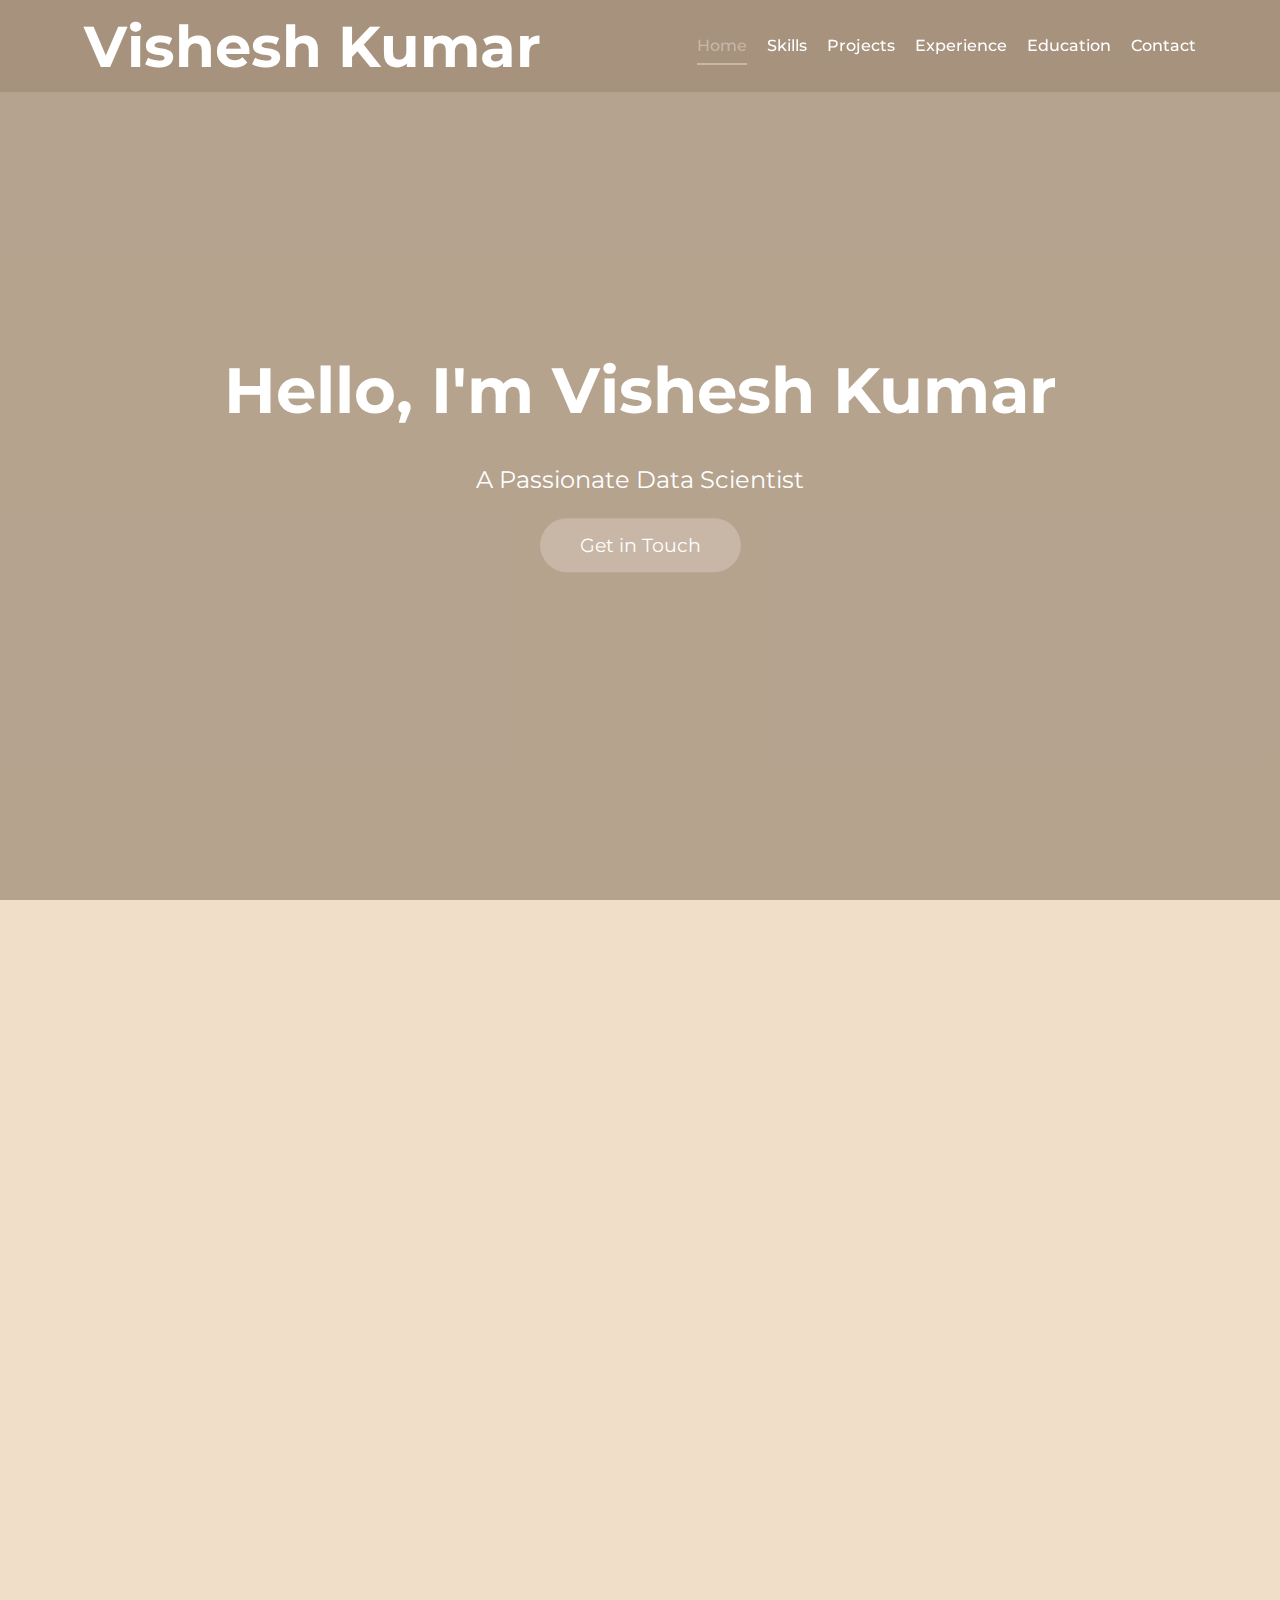
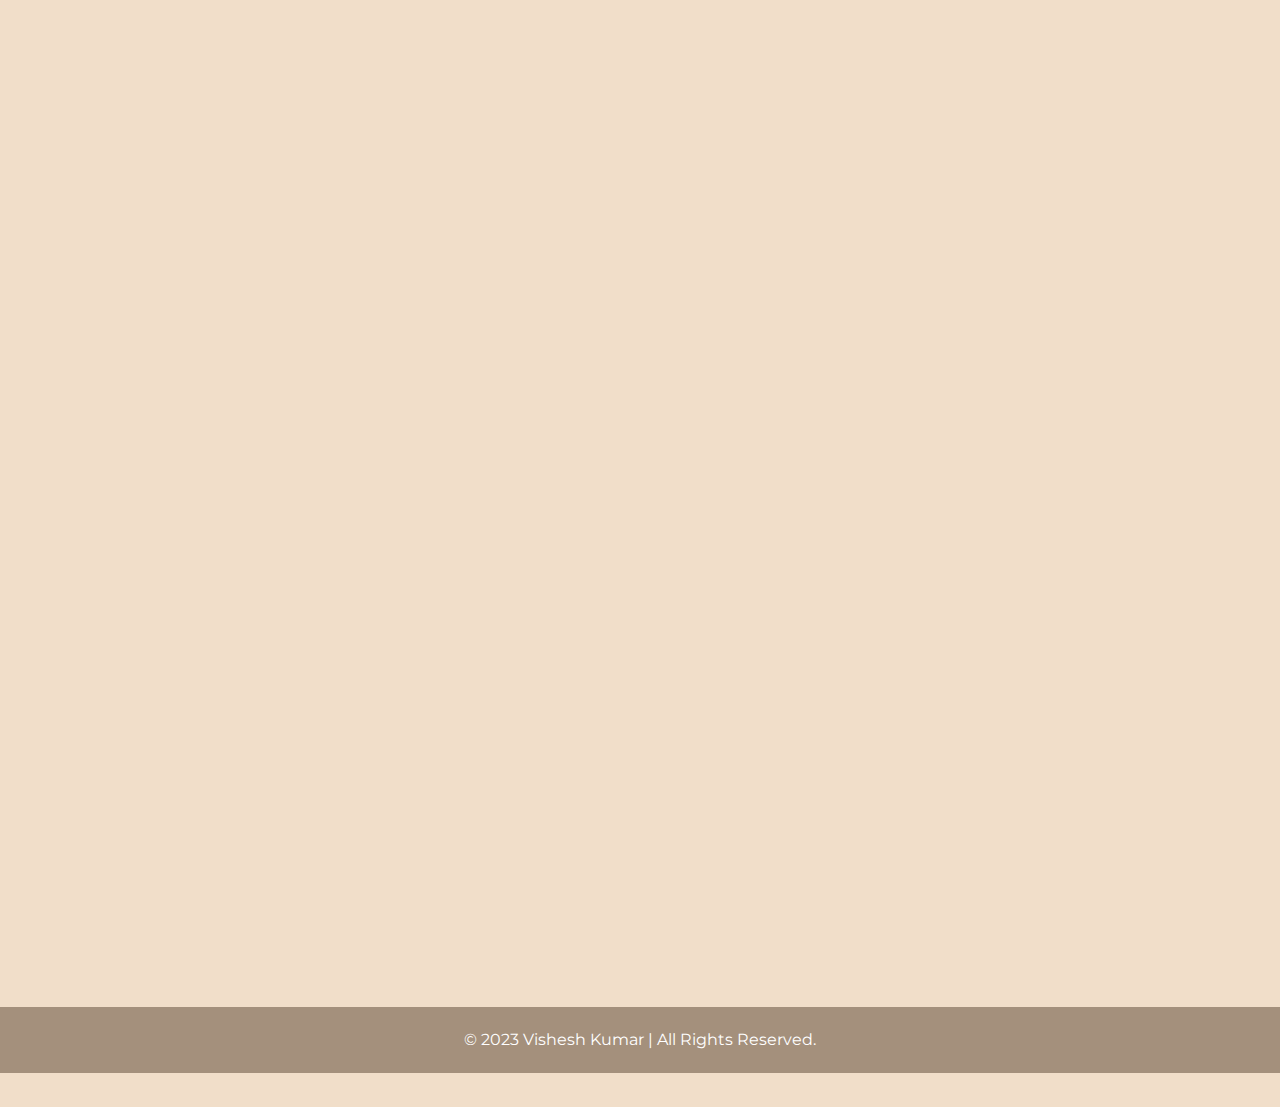
==== html.html @ f6ee1906 "Portfolio Templates" ====
<!DOCTYPE html>
<html lang="en">
<head>
    <!-- Basic Meta Tags -->
    <meta charset="UTF-8">
    <meta name="viewport" content="width=device-width, initial-scale=1.0">
    <title>Vishesh Kumar | Data Scientist</title>

    <!-- Meta Description and Keywords for SEO -->
    <meta name="description" content="Vishesh Kumar - Data Scientist specializing in Machine Learning, AI, and Data Analysis. Explore my projects and get in touch.">
    <meta name="keywords" content="Vishesh Kumar, Data Scientist, Machine Learning, AI, Data Analysis, Portfolio">

    <!-- Favicon -->
    <link rel="icon" href="images/favicon.ico" type="image/x-icon">

    <!-- CSS Stylesheet -->
    <link rel="stylesheet" href="style.css">

    <!-- Google Fonts -->
    <link href="https://fonts.googleapis.com/css2?family=Montserrat:wght@300;400;600;700&display=swap" rel="stylesheet">

    <!-- Font Awesome for Icons -->
    <link rel="stylesheet" href="https://cdnjs.cloudflare.com/ajax/libs/font-awesome/6.0.0/css/all.min.css">

    <!-- Animate.css Library for Animations -->
    <link rel="stylesheet" href="https://cdnjs.cloudflare.com/ajax/libs/animate.css/4.1.1/animate.min.css"/>

    <!-- AOS Library for Scroll Animations -->
    <link rel="stylesheet" href="https://cdn.jsdelivr.net/npm/aos@2.3.4/dist/aos.css" />
</head>
<body>
    <!-- Navigation Menu -->
    <nav id="navbar">
        <div class="container">
            <h1 class="logo"><a href="#home">Vishesh Kumar</a></h1>
            <ul id="nav-menu">
                <li><a href="#home" class="current">Home</a></li>
                <li><a href="#technical-skills">Skills</a></li>
                <li><a href="#projects">Projects</a></li>
                <li><a href="#work-experience">Experience</a></li>
                <li><a href="#education">Education</a></li>
                <li><a href="#contact">Contact</a></li>
            </ul>
            <!-- Hamburger Menu for Mobile -->
            <div class="menu-toggle" id="mobile-menu">
                <i class="fas fa-bars"></i>
            </div>
        </div>
    </nav>

    <!-- Header Section with Parallax Effect -->
    <header id="home">
        <div class="hero-content">
            <h1 class="animate__animated animate__fadeInDown">Hello, I'm <span>Vishesh Kumar</span></h1>
            <p class="animate__animated animate__fadeInUp">A Passionate Data Scientist</p>
            <a href="#contact" class="btn animate__animated animate__fadeInUp">Get in Touch</a>
        </div>
    </header>

    <!-- Main Content -->
    <main>
        <!-- Technical Skills Section -->
        <section id="technical-skills" data-aos="fade-up">
            <h2>Technical Skills</h2>
            <div class="skills">
                <div class="skill" data-aos="zoom-in" data-aos-delay="100">
                    <i class="fas fa-code"></i>
                    <h3>Programming Languages</h3>
                    <p>Python, R, SQL, MATLAB, SAS</p>
                </div>
                <div class="skill" data-aos="zoom-in" data-aos-delay="200">
                    <i class="fas fa-cubes"></i>
                    <h3>Frameworks & Libraries</h3>
                    <p>NumPy, Pandas, Scikit-learn, TensorFlow, Keras, OpenCV, Langchain, RAG, LLM</p>
                </div>
                <div class="skill" data-aos="zoom-in" data-aos-delay="300">
                    <i class="fas fa-tools"></i>
                    <h3>Tools & Technologies</h3>
                    <p>AWS (EC2, S3, Lambda, Route53), Docker, Apache Spark, Hadoop, Tableau, RStudio, Linux, Git</p>
                </div>
                <div class="skill" data-aos="zoom-in" data-aos-delay="400">
                    <i class="fas fa-chart-line"></i>
                    <h3>Data Science</h3>
                    <p>Time Series Forecasting, Sentiment Analysis, Machine Learning (LSTM, CNN, ANN, NLP)</p>
                </div>
                <div class="skill" data-aos="zoom-in" data-aos-delay="500">
                    <i class="fas fa-calculator"></i>
                    <h3>Statistical Analysis</h3>
                    <p>Chi-square Analysis, Statistical Distributions, Investment Decisions, Statistical Inference</p>
                </div>
            </div>
        </section>

        <!-- Projects Section -->
        <section id="projects" data-aos="fade-up">
            <h2>Projects</h2>
            <div class="projects-grid">
                <!-- Project 1 -->
                <div class="project-card" data-aos="fade-up" data-aos-delay="100">
                    <img src="images/project1.jpg" alt="RAGCache Project">
                    <div class="project-info">
                        <h3>RAGCache: Efficient Knowledge Caching</h3>
                        <p><em>Aug 2024 - Nov 2024</em></p>
                        <p>
                            Developed and deployed a caching policy tailored for Retrieval Augmented Generation (RAG) architectures, leading to a 400% improvement in response latency and a 20% reduction in computing resources. Leveraged Langchain and LLMs to optimize knowledge retrieval processes.
                        </p>
                        <p>
                            <strong>Key Contributions:</strong>
                            <ul>
                                <li>Analyzed existing RAG architectures to identify bottlenecks in knowledge retrieval.</li>
                                <li>Designed a caching mechanism that intelligently stores and retrieves frequent queries.</li>
                                <li>Implemented the solution using Python and integrated it with existing systems.</li>
                                <li>Conducted extensive testing to ensure scalability and reliability.</li>
                            </ul>
                        </p>
                        <a href="#" class="btn">Read More</a>
                    </div>
                </div>
                <!-- Project 2 -->
                <div class="project-card" data-aos="fade-up" data-aos-delay="200">
                    <img src="images/project2.jpg" alt="RestoDB Project">
                    <div class="project-info">
                        <h3>RestoDB: Digital Ordering System</h3>
                        <p><em>June 2024 - July 2024</em></p>
                        <p>
                            Conceptualized and designed a comprehensive database management system for a restaurant, enhancing operational efficiency by 20%. The system streamlined order processing, inventory management, and customer relationship management.
                        </p>
                        <p>
                            <strong>Key Contributions:</strong>
                            <ul>
                                <li>Modeled database schemas using SQL and ER diagrams to represent restaurant operations.</li>
                                <li>Developed front-end interfaces for staff to interact with the system effectively.</li>
                                <li>Implemented data validation and security measures to protect sensitive information.</li>
                                <li>Collaborated with stakeholders to align the system with business needs.</li>
                            </ul>
                        </p>
                        <a href="#" class="btn">Read More</a>
                    </div>
                </div>
                <!-- Project 3 -->
                <div class="project-card" data-aos="fade-up" data-aos-delay="300">
                    <img src="images/project3.jpg" alt="Car Prices Project">
                    <div class="project-info">
                        <h3>Predictive Modeling for Car Prices</h3>
                        <p><em>Aug 2023 - Dec 2023</em></p>
                        <p>
                            Engineered a predictive model to estimate car prices based on various features, explaining 91.74% of the variance in car prices. The model utilized advanced regression techniques and feature selection methods to enhance accuracy.
                        </p>
                        <p>
                            <strong>Key Contributions:</strong>
                            <ul>
                                <li>Collected and cleaned data from multiple sources to ensure data integrity.</li>
                                <li>Performed exploratory data analysis to identify significant predictors.</li>
                                <li>Implemented machine learning algorithms using Python libraries such as scikit-learn.</li>
                                <li>Validated the model using cross-validation techniques and improved performance metrics.</li>
                            </ul>
                        </p>
                        <a href="#" class="btn">Read More</a>
                    </div>
                </div>
                <!-- Project 4 -->
                <div class="project-card" data-aos="fade-up" data-aos-delay="400">
                    <img src="images/project4.jpg" alt="Stock Prediction Project">
                    <div class="project-info">
                        <h3>Stock Price Prediction Models</h3>
                        <p><em>Dec 2022 - Mar 2023</em></p>
                        <p>
                            Developed predictive models using LSTM neural networks to forecast stock prices, enhancing forecasting accuracy by up to 30%. The project involved time series analysis and deep learning techniques to capture market trends.
                        </p>
                        <p>
                            <strong>Key Contributions:</strong>
                            <ul>
                                <li>Preprocessed historical stock data to prepare it for modeling.</li>
                                <li>Designed and trained LSTM models using TensorFlow and Keras.</li>
                                <li>Analyzed model performance and fine-tuned hyperparameters for optimal results.</li>
                                <li>Visualized predictions versus actual stock prices to demonstrate model effectiveness.</li>
                            </ul>
                        </p>
                        <a href="#" class="btn">Read More</a>
                    </div>
                </div>
            </div>
        </section>

        <!-- Work Experience Section -->
        <section id="work-experience" data-aos="fade-up">
            <h2>Work Experience</h2>
            <div class="timeline">
                <!-- Experience 1 -->
                <div class="timeline-item" data-aos="fade-right" data-aos-delay="100">
                    <div class="timeline-icon">
                        <i class="fas fa-briefcase"></i>
                    </div>
                    <div class="timeline-content">
                        <h3>Artificial Intelligence Intern</h3>
                        <p><strong>BSNL ALTCC UNIT (Ghaziabad, IN)</strong> | <em>Aug 2021 - Mar 2022</em></p>
                        <ul>
                            <li>Remodeled a Smart Pole demonstrating the convergence of 5G and AI, enhancing the existing infrastructure's capabilities.</li>
                            <li>Implemented image processing techniques with an accuracy of 91% to improve surveillance systems.</li>
                            <li>Collaborated with cross-functional teams to integrate AI solutions into telecommunications hardware.</li>
                        </ul>
                    </div>
                </div>
                <!-- Experience 2 -->
                <div class="timeline-item" data-aos="fade-left" data-aos-delay="200">
                    <div class="timeline-icon">
                        <i class="fas fa-briefcase"></i>
                    </div>
                    <div class="timeline-content">
                        <h3>Machine Learning Intern</h3>
                        <p><strong>XPOTECH (Delhi, IN)</strong> | <em>Mar 2021 - Aug 2021</em></p>
                        <ul>
                            <li>Conducted thorough data analysis with outlier detection and correlation analysis to uncover sales insights.</li>
                            <li>Developed a predictive dashboard using machine learning models, achieving 88% accuracy in the optimal model.</li>
                            <li>Automated reporting processes, reducing manual effort by 30%.</li>
                        </ul>
                    </div>
                </div>
                <!-- Experience 3 -->
                <div class="timeline-item" data-aos="fade-right" data-aos-delay="300">
                    <div class="timeline-icon">
                        <i class="fas fa-briefcase"></i>
                    </div>
                    <div class="timeline-content">
                        <h3>Data Analyst Trainee</h3>
                        <p><strong>ORACLE KVCH (Noida, IN)</strong> | <em>Nov 2019 - Jan 2020</em></p>
                        <ul>
                            <li>Acquired proficiency in SPSS, Minitab, SQL, and data warehousing technologies.</li>
                            <li>Created comprehensive reports using Tableau, enhancing data visualization effectiveness by 20%.</li>
                            <li>Assisted in data migration projects, ensuring data integrity and security.</li>
                        </ul>
                    </div>
                </div>
            </div>
        </section>

        <!-- Education Section -->
        <section id="education" data-aos="fade-up">
            <h2>Education</h2>
            <div class="education-container">
                <!-- Education 1 -->
                <div class="education-item" data-aos="flip-left" data-aos-delay="100">
                    <i class="fas fa-graduation-cap"></i>
                    <h3>Master of Science in Data Science</h3>
                    <p><strong>Stony Brook University, New York, USA</strong> | <em>Aug 2023 - Present</em></p>
                    <p>Coursework: Data Analysis, Data Management, Big Data, NLP</p>
                </div>
                <!-- Education 2 -->
                <div class="education-item" data-aos="flip-right" data-aos-delay="200">
                    <i class="fas fa-graduation-cap"></i>
                    <h3>Bachelor of Technology in Computer Science</h3>
                    <p><strong>SRM Institute of Science and Technology, Chennai, IN</strong> | <em>July 2019 - May 2023</em></p>
                    <p>Coursework: Data Structures & Algorithms, DBMS, Artificial Intelligence</p>
                </div>
            </div>
        </section>

        <!-- Contact Section -->
        <section id="contact" data-aos="fade-up">
            <h2>Contact Me</h2>
            <div class="contact-container">
                <div class="contact-info">
                    <h3>Get in Touch</h3>
                    <p><i class="fas fa-map-marker-alt"></i> New York, USA</p>
                    <p><i class="fas fa-phone"></i> +1 (631) 633-1439</p>
                    <p><i class="fas fa-envelope"></i> <a href="mailto:vishesh.kumar.1@stonybrook.edu">vishesh.kumar.1@stonybrook.edu</a></p>
                    <p>
                    <div class="social-links">
                        <a href="https://www.linkedin.com/in/vishesh71/"><i class="fab fa-linkedin-in"></i></a>
                        <a href="https://github.com/vishesh711"><i class="fab fa-github"></i></a>
                    </div>
                </div>
                <form id="contact-form">
                    <input type="text" id="name" name="name" placeholder="Your Name" required>
                    <input type="email" id="email" name="email" placeholder="Your Email" required>
                    <textarea id="message" name="message" rows="5" placeholder="Your Message" required></textarea>
                    <button type="submit" class="btn">Send Message</button>
                </form>
            </div>
        </section>
    </main>

    <!-- Footer -->
    <footer>
        <p>&copy; 2023 Vishesh Kumar | All Rights Reserved.</p>
    </footer>

    <!-- JavaScript Files -->
    <script src="https://cdn.jsdelivr.net/npm/aos@2.3.4/dist/aos.js"></script>
    <script src="script.js"></script>

    <!-- Initialize AOS -->
    <script>
        AOS.init({
            duration: 800,
            easing: 'slide',
            once: true,
        });
    </script>
</body>
</html>
---- style.css ----
/* Variables for Colors and Fonts */
:root {
    --primary-color: #8D7B68;       /* Darkest */
    --secondary-color: #A4907C;     /* Dark */
    --accent-color: #C8B6A6;        /* Medium */
    --light-color: #F1DEC9;         /* Lightest */
    --font-family: 'Montserrat', sans-serif;
}

/* Reset and Box Sizing */
* {
    margin: 0;
    padding: 0;
    box-sizing: border-box;
}

/* Body Styling */
body {
    font-family: var(--font-family);
    line-height: 1.6;
    color: var(--primary-color);
    scroll-behavior: smooth;
    background-color: var(--light-color);
}

/* Visually Hidden Class for Accessibility */
.visually-hidden { 
    position: absolute; 
    width: 1px; 
    height: 1px; 
    padding: 0; 
    margin: -1px; 
    overflow: hidden; 
    clip: rect(0,0,0,0); 
    border: 0; 
}

/* Container */
.container {
    width: 90%;
    max-width: 1200px;
    margin: auto;
    overflow: hidden;
    padding: 0 20px;
}

/* Navigation Menu */
nav {
    background: rgba(165, 144, 124, 0.9); /* using --secondary-color with transparency */
    color: #fff;
    position: fixed;
    width: 100%;
    z-index: 1000;
    transition: background 0.3s;
}

nav.scrolled {
    background: var(--secondary-color);
}

nav .container {
    display: flex;
    justify-content: space-between;
    align-items: center;
}

nav .logo a {
    color: #fff;
    text-decoration: none;
    font-size: 1.8em;
    font-weight: 700;
}

nav ul {
    list-style: none;
    display: flex;
    align-items: center;
}

nav ul li {
    margin-left: 20px;
}

nav ul li a {
    color: #fff;
    text-decoration: none;
    font-weight: 500;
    padding: 20px 0;
    position: relative;
}

nav ul li a:hover,
nav ul li a.current {
    color: var(--accent-color);
}

nav ul li a::after {
    content: '';
    width: 0%;
    height: 2px;
    background: var(--accent-color);
    position: absolute;
    left: 0;
    bottom: 10px;
    transition: width 0.3s;
}

nav ul li a:hover::after,
nav ul li a.current::after {
    width: 100%;
}

/* Hamburger Menu */
.menu-toggle {
    display: none;
    cursor: pointer;
}

.menu-toggle i {
    font-size: 1.8em;
    color: #fff;
}

/* Header Section */
header {
    background: url('images/header-bg.jpg') no-repeat center center/cover;
    height: 100vh;
    color: #fff;
    text-align: center;
    position: relative;
    overflow: hidden;
}

header::after {
    content: '';
    background: rgba(141, 123, 104, 0.6); /* overlay using --primary-color */
    position: absolute;
    top: 0;
    bottom: 0;
    left: 0;
    right: 0;
}

.hero-content {
    position: relative;
    top: 50%;
    transform: translateY(-50%);
    z-index: 1;
}

header h1 {
    font-size: 4em;
    margin-bottom: 20px;
}

header h1 span {
    color: #fff;
}

header p {
    font-size: 1.5em;
    margin-bottom: 30px;
}

header a.btn {
    background: var(--accent-color);
    color: #fff;
    padding: 15px 40px;
    text-decoration: none;
    font-size: 1.2em;
    border-radius: 50px;
    transition: background 0.3s, color 0.3s;
}

header a.btn:hover {
    background: var(--secondary-color);
    color: #fff;
}

/* Section Styling */
section {
    padding: 80px 0;
    position: relative;
}

section h2 {
    text-align: center;
    font-size: 2.5em;
    color: var(--primary-color);
    margin-bottom: 60px;
    position: relative;
}

section h2::after {
    content: '';
    width: 100px;
    height: 4px;
    background: var(--accent-color);
    position: absolute;
    bottom: -20px;
    left: 50%;
    transform: translateX(-50%);
}

/* Skills Section */
.skills {
    display: flex;
    flex-wrap: wrap;
    justify-content: space-around;
}

.skill {
    flex: 0 0 30%;
    text-align: center;
    margin-bottom: 40px;
    transition: transform 0.3s;
}

.skill i {
    font-size: 3em;
    color: var(--accent-color);
    margin-bottom: 20px;
}

.skill h3 {
    font-size: 1.5em;
    margin-bottom: 15px;
    color: var(--primary-color);
}

.skill p {
    font-size: 1em;
    color: var(--primary-color);
}

.skill:hover {
    transform: translateY(-10px);
}

/* Projects Section */
.projects-grid {
    display: flex;
    flex-wrap: wrap;
    justify-content: space-around;
    align-items: stretch; /* Ensure cards align vertically */
}

.project-card {
    flex: 0 0 45%;
    background: #fff;
    margin-bottom: 40px;
    border-radius: 10px;
    overflow: hidden;
    box-shadow: 0 5px 15px rgba(0,0,0,0.1);
    display: flex;
    flex-direction: column; /* Allows pushing button to bottom */
    padding: 20px;
    transition: transform 0.3s;
    /* If needed, enforce a min-height to ensure uniform card size */
    /* min-height: 650px; */
}

.project-info {
    flex: 1;
    display: flex;
    flex-direction: column;
}

.project-info h3 {
    font-size: 1.5em;
    margin-bottom: 10px;
    color: var(--primary-color);
}

.project-info p {
    font-size: 1em;
    margin-bottom: 15px;
    color: var(--primary-color);
}

.project-info ul {
    margin-bottom: 20px;
    flex: 1;
}

.project-card a.btn {
    background: var(--accent-color);
    color: #fff;
    padding: 10px 30px;
    text-decoration: none;
    font-size: 1em;
    border-radius: 50px;
    transition: background 0.3s, color 0.3s;
    margin-top: auto; /* Push the button to the bottom within the card */
    align-self: start;
}

.project-card a.btn:hover {
    background: var(--secondary-color);
    color: #fff;
}

.project-card:hover {
    transform: translateY(-10px);
}

/* Timeline for Experience */
.timeline {
    position: relative;
    margin: 0 auto;
    padding: 20px 0;
}

.timeline::before {
    content: '';
    position: absolute;
    left: 50%;
    width: 4px;
    height: 100%;
    background: var(--accent-color);
    transform: translateX(-50%);
}

.timeline-item {
    position: relative;
    width: 50%;
    padding: 20px 40px;
}

.timeline-item:nth-child(odd) {
    left: 0;
}

.timeline-item:nth-child(even) {
    left: 50%;
}

.timeline-item .timeline-icon {
    position: absolute;
    top: 20px;
    right: -35px;
    background: var(--accent-color);
    color: #fff;
    width: 70px;
    height: 70px;
    border-radius: 50%;
    text-align: center;
    line-height: 70px;
    font-size: 2em;
}

.timeline-item:nth-child(even) .timeline-icon {
    left: -35px;
}

.timeline-content {
    background: #fff;
    padding: 20px;
    border-radius: 10px;
}

.timeline-content h3 {
    font-size: 1.5em;
    margin-bottom: 10px;
    color: var(--primary-color);
}

.timeline-content p {
    font-size: 1em;
    margin-bottom: 10px;
    color: var(--primary-color);
}

.timeline-content ul {
    list-style: none;
}

.timeline-content ul li {
    margin-bottom: 10px;
    position: relative;
    padding-left: 20px;
    color: var(--primary-color);
}

.timeline-content ul li::before {
    content: "\f00c";
    font-family: 'Font Awesome 6 Free';
    font-weight: 900;
    position: absolute;
    left: 0;
    color: var(--accent-color);
}

/* Education Section */
.education-container {
    display: flex;
    flex-wrap: wrap;
    justify-content: space-around;
}

.education-item {
    flex: 0 0 45%;
    background: #fff;
    padding: 30px;
    margin-bottom: 40px;
    border-radius: 10px;
    box-shadow: 0 5px 15px rgba(0,0,0,0.1);
    text-align: center;
    transition: transform 0.3s;
}

.education-item i {
    font-size: 3em;
    color: var(--accent-color);
    margin-bottom: 20px;
}

.education-item h3 {
    font-size: 1.5em;
    margin-bottom: 10px;
    color: var(--primary-color);
}

.education-item p {
    font-size: 1em;
    color: var(--primary-color);
}

.education-item:hover {
    transform: translateY(-10px);
}

/* Contact Section */
.contact-container {
    display: flex;
    flex-wrap: wrap;
    justify-content: space-between;
}

.contact-info {
    flex: 0 0 40%;
    padding: 20px;
}

.contact-info h3 {
    font-size: 1.8em;
    margin-bottom: 20px;
    color: var(--primary-color);
}

.contact-info p {
    font-size: 1em;
    margin-bottom: 15px;
    color: var(--primary-color);
}

.contact-info i {
    color: var(--accent-color);
    margin-right: 10px;
}

.contact-info a {
    color: var(--primary-color);
    text-decoration: none;
}

/* Social Media Icons */
.social-links {
    margin-top: 20px;
    display: flex;
    justify-content: left; 
    gap: 10px;
}

.social-links a {
    background: var(--accent-color); 
    width: 50px;                   
    height: 50px;                  
    border-radius: 50%;            
    display: flex;                 
    justify-content: center;       
    align-items: center;           
    text-decoration: none;         
    transition: background 0.3s, transform 0.3s; 
    overflow: hidden;              
}

.social-links a i {
    color: #fff;                   
    font-size: 1.6em;              
    margin: 0;                     
    line-height: 1;                
    display: inline-block;         
    text-align: center;            
    vertical-align: middle;        
}

.social-links a:hover {
    background: var(--secondary-color);
    transform: scale(1.1);
}

#contact-form {
    flex: 0 0 55%;
}

#contact-form input,
#contact-form textarea {
    width: 100%;
    padding: 15px;
    margin-bottom: 20px;
    border: 1px solid #ccc;
    border-radius: 50px;
    background-color: #fff;
    color: var(--primary-color);
}

#contact-form button {
    display: inline-block;
    background: var(--accent-color);
    color: #fff;
    padding: 15px 40px;
    text-decoration: none;
    font-size: 1.2em;
    border: none;
    border-radius: 50px;
    transition: background 0.3s, color 0.3s;
}

#contact-form button:hover {
    background: var(--secondary-color);
    color: #fff;
}

/* Footer Styling */
footer {
    text-align: center;
    background: var(--secondary-color);
    color: #fff;
    padding: 20px 0;
}

footer p {
    font-size: 1em;
}

/* Responsive Design */
@media (max-width: 992px) {
    .skill, .project-card, .education-item {
        flex: 0 0 100%;
    }

    .timeline-item {
        width: 100%;
        left: 0 !important;
        padding-left: 100px;
        margin-bottom: 50px;
    }

    .timeline-item:nth-child(even) {
        left: 0 !important;
    }

    .timeline-item .timeline-icon {
        left: 0;
    }

    .contact-container {
        flex-direction: column;
    }

    #contact-form {
        flex: 0 0 100%;
    }

    .contact-info {
        flex: 0 0 100%;
        margin-bottom: 40px;
    }
}

@media (max-width: 768px) {
    nav .container {
        flex-wrap: wrap;
    }

    nav ul {
        display: none;
        flex-direction: column;
        width: 100%;
        background: rgba(165, 144, 124, 0.9);
    }

    nav ul.show-menu {
        display: flex;
        animation: fadeIn 0.3s ease-in-out;
    }

    @keyframes fadeIn {
        from { opacity: 0; transform: translateY(-10px); }
        to { opacity: 1; transform: translateY(0); }
    }

    nav ul li {
        margin: 0;
        text-align: center;
    }

    nav ul li a {
        padding: 15px 0;
        display: block;
    }

    .menu-toggle {
        display: block;
    }

    header h1 {
        font-size: 2.5em;
    }

    section h2 {
        font-size: 2em;
    }

    .skill, .project-card, .education-item {
        flex: 0 0 100%;
    }

    .timeline-item {
        padding-left: 40px;
    }
}

/* Parallax Effect */
header {
    background-attachment: fixed;
}
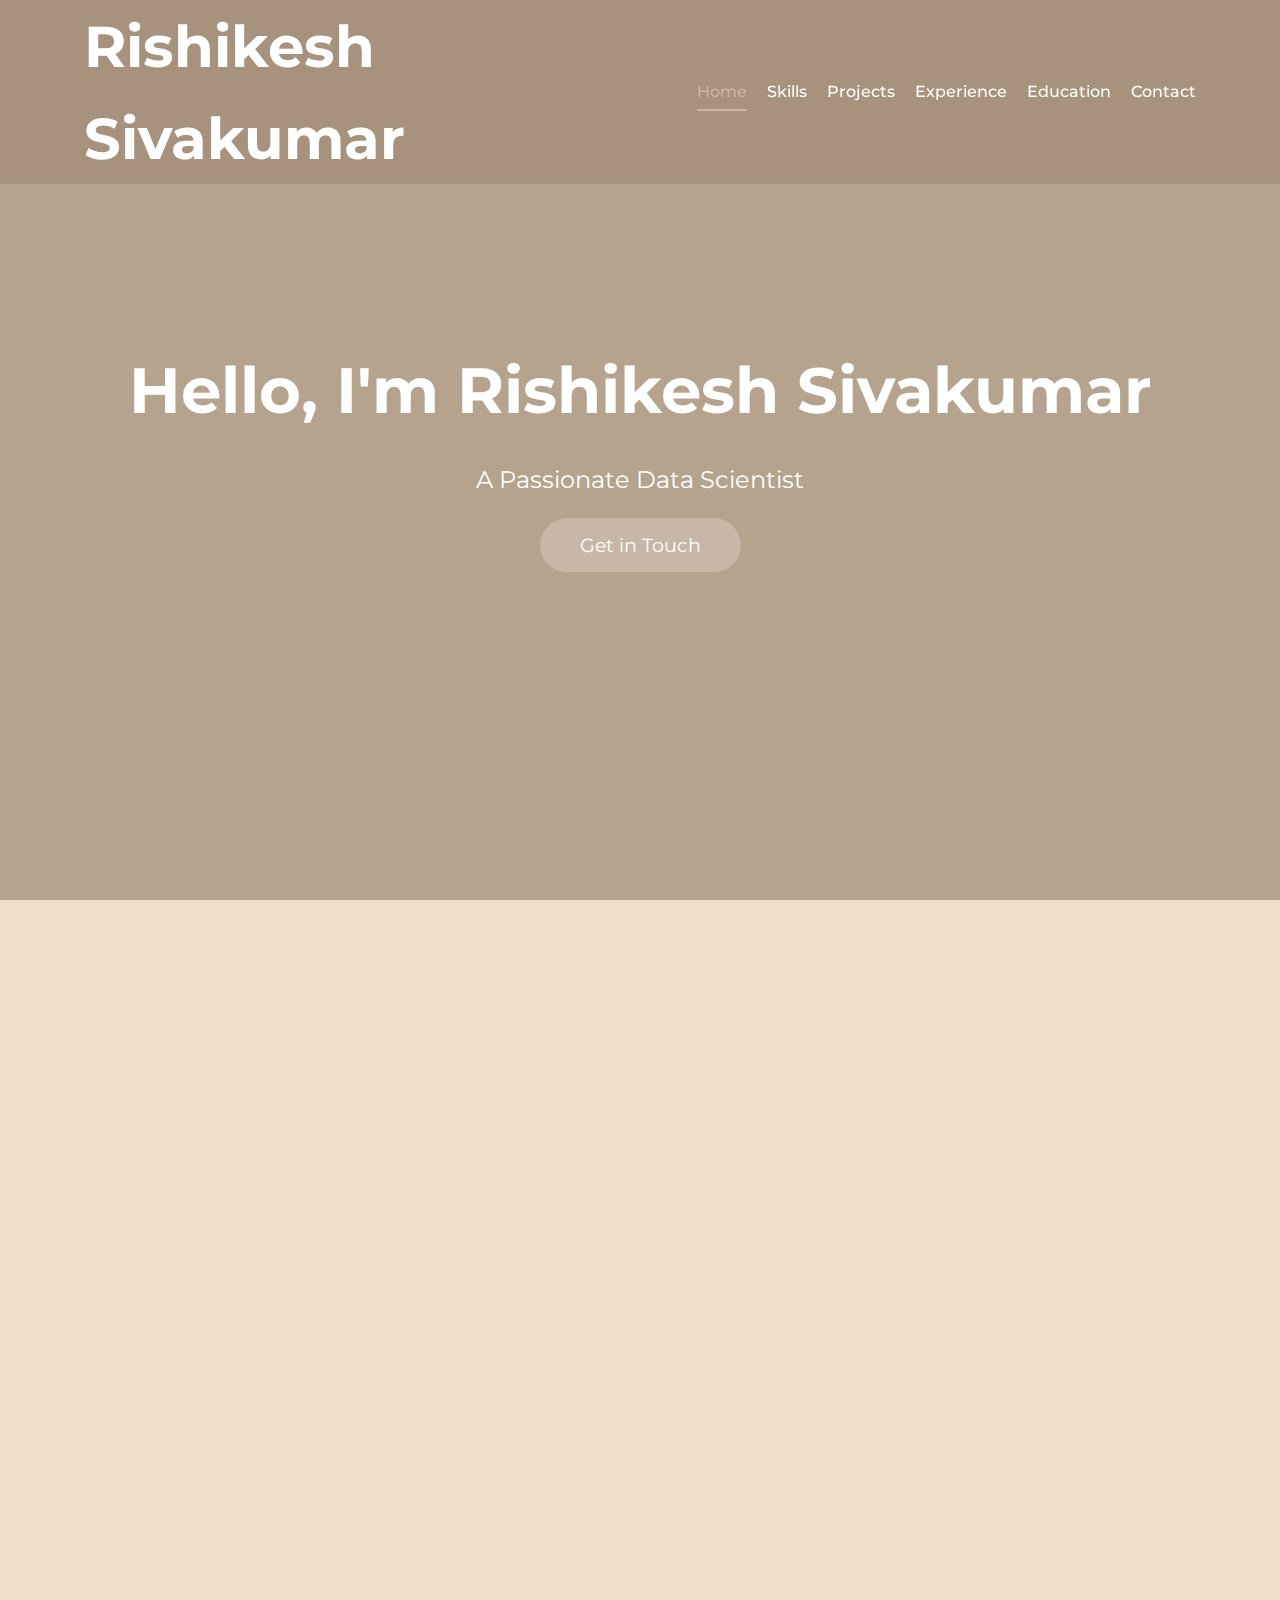
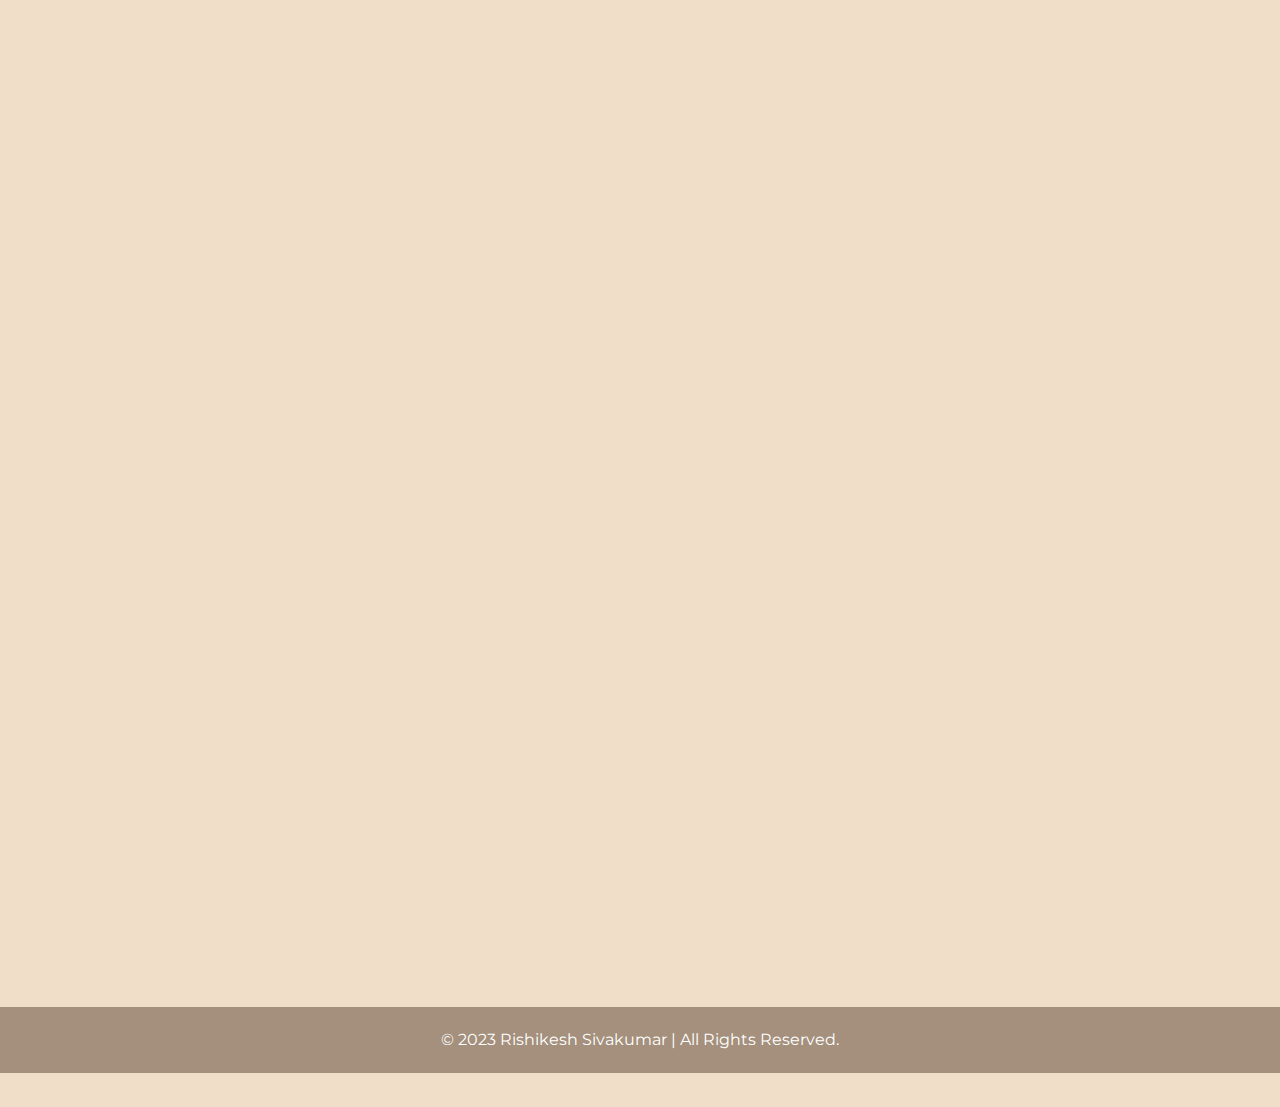
==== commit 68c91e63: "Update html.html" ====
--- a/html.html
+++ b/html.html
@@ -4,11 +4,11 @@
     <!-- Basic Meta Tags -->
     <meta charset="UTF-8">
     <meta name="viewport" content="width=device-width, initial-scale=1.0">
-    <title>Vishesh Kumar | Data Scientist</title>
+    <title>Rishikesh Sivakumar | Data Scientist</title>
 
     <!-- Meta Description and Keywords for SEO -->
-    <meta name="description" content="Vishesh Kumar - Data Scientist specializing in Machine Learning, AI, and Data Analysis. Explore my projects and get in touch.">
-    <meta name="keywords" content="Vishesh Kumar, Data Scientist, Machine Learning, AI, Data Analysis, Portfolio">
+    <meta name="description" content="Rishikesh Sivakumar - Data Scientist specializing in Machine Learning, AI, and Data Analysis. Explore my projects and get in touch.">
+    <meta name="keywords" content="Rishikesh Sivakumar, Data Scientist, Machine Learning, AI, Data Analysis, Portfolio">
 
     <!-- Favicon -->
     <link rel="icon" href="images/favicon.ico" type="image/x-icon">
@@ -32,7 +32,7 @@
     <!-- Navigation Menu -->
     <nav id="navbar">
         <div class="container">
-            <h1 class="logo"><a href="#home">Vishesh Kumar</a></h1>
+            <h1 class="logo"><a href="#home">Rishikesh Sivakumar</a></h1>
             <ul id="nav-menu">
                 <li><a href="#home" class="current">Home</a></li>
                 <li><a href="#technical-skills">Skills</a></li>
@@ -51,7 +51,7 @@
     <!-- Header Section with Parallax Effect -->
     <header id="home">
         <div class="hero-content">
-            <h1 class="animate__animated animate__fadeInDown">Hello, I'm <span>Vishesh Kumar</span></h1>
+            <h1 class="animate__animated animate__fadeInDown">Hello, I'm <span>Rishikesh Sivakumar</span></h1>
             <p class="animate__animated animate__fadeInUp">A Passionate Data Scientist</p>
             <a href="#contact" class="btn animate__animated animate__fadeInUp">Get in Touch</a>
         </div>
@@ -282,7 +282,7 @@
 
     <!-- Footer -->
     <footer>
-        <p>&copy; 2023 Vishesh Kumar | All Rights Reserved.</p>
+        <p>&copy; 2023 Rishikesh Sivakumar | All Rights Reserved.</p>
     </footer>
 
     <!-- JavaScript Files -->
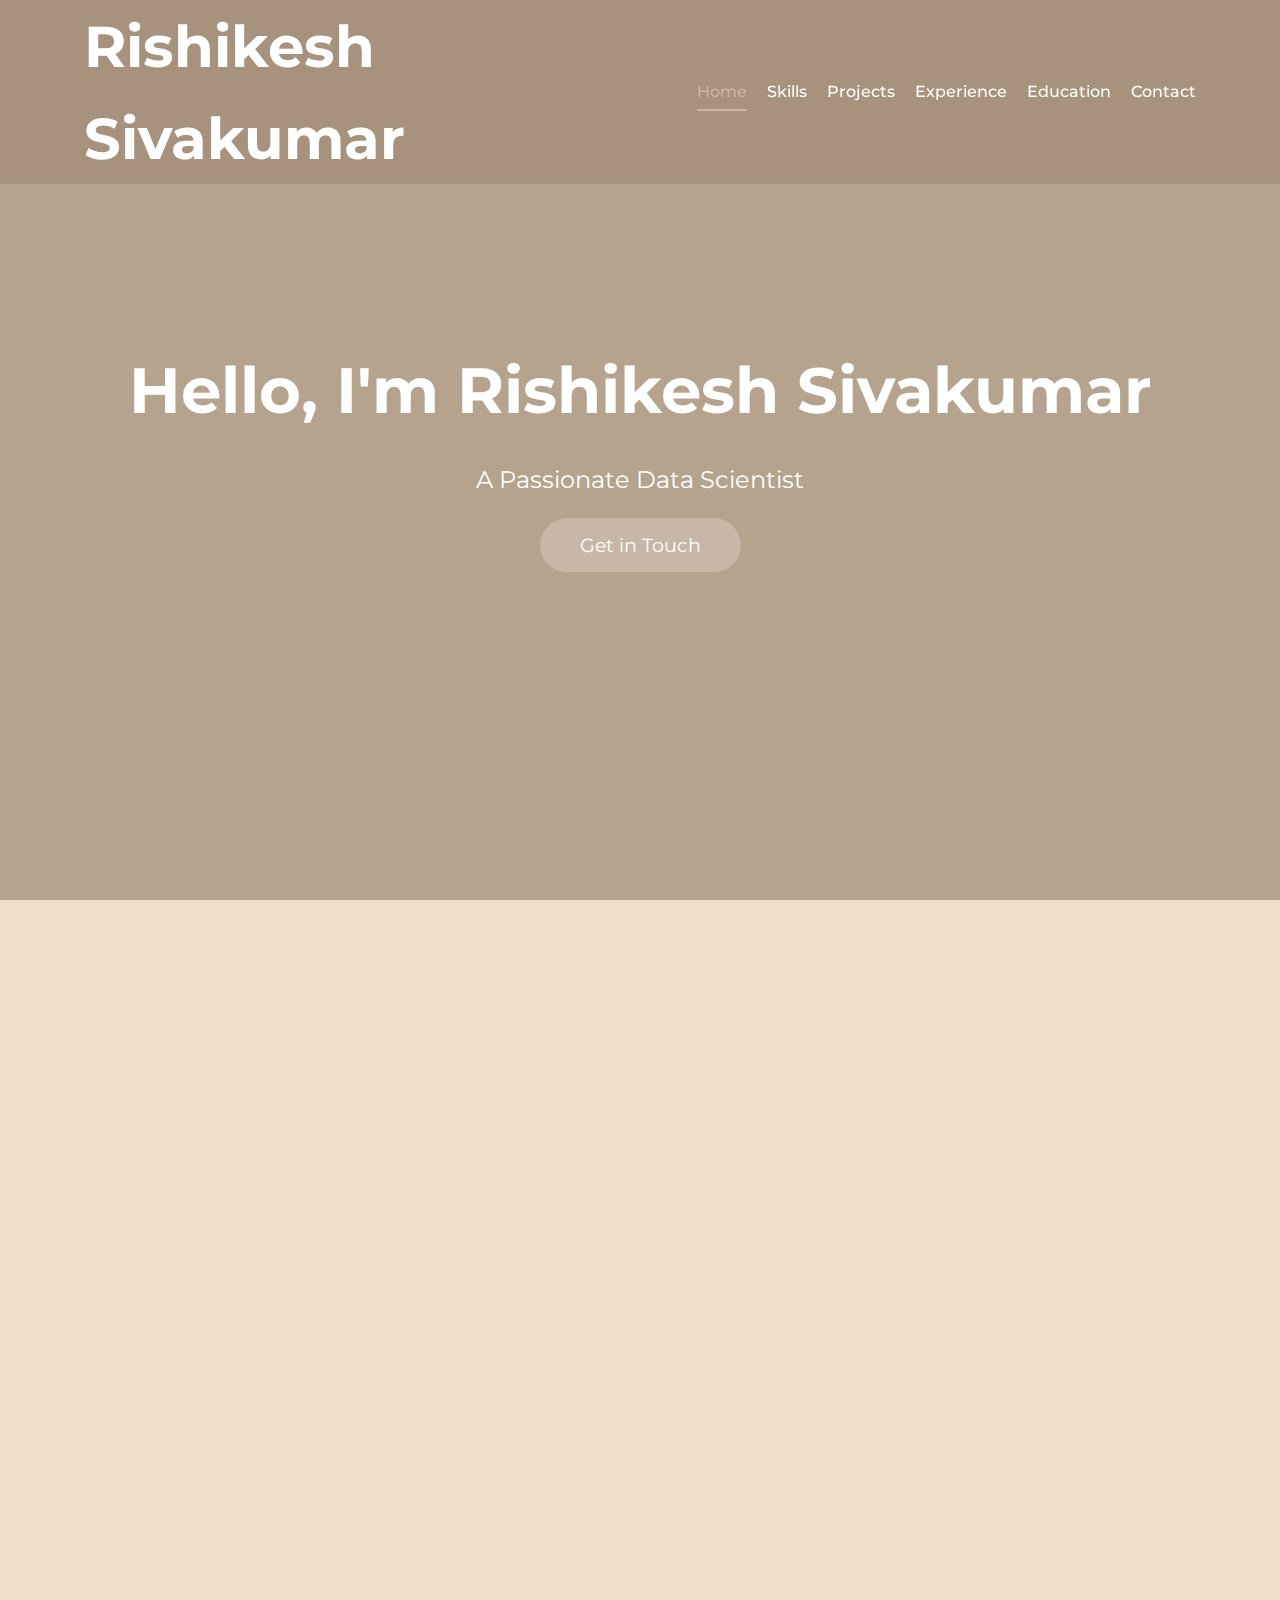
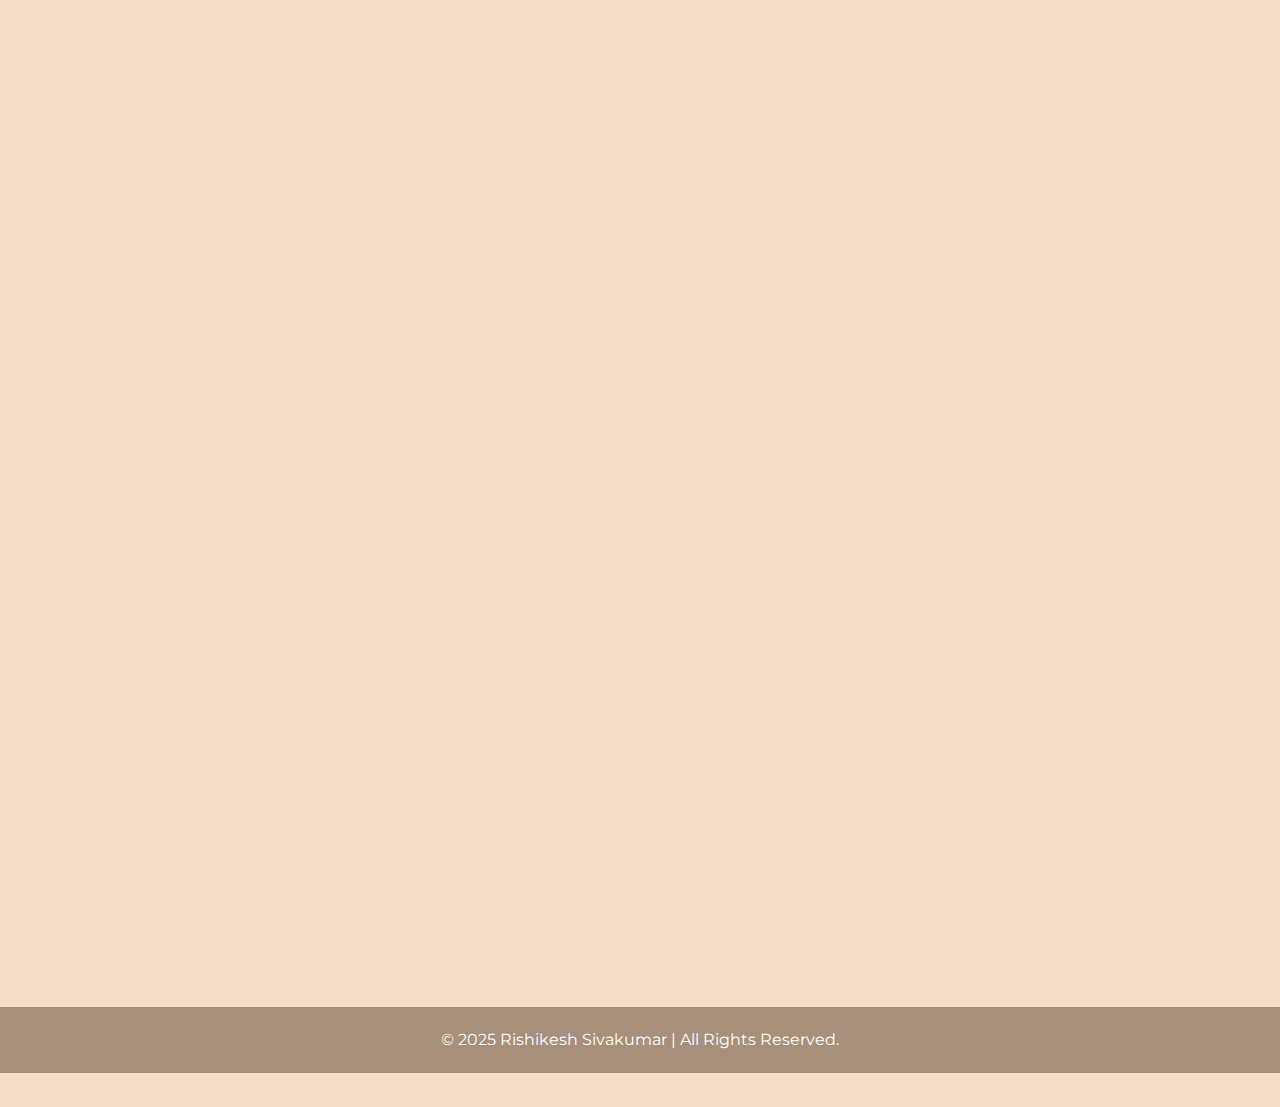
==== commit 27585684: "Update html.html" ====
--- a/html.html
+++ b/html.html
@@ -282,7 +282,7 @@
 
     <!-- Footer -->
     <footer>
-        <p>&copy; 2023 Rishikesh Sivakumar | All Rights Reserved.</p>
+        <p>&copy; 2025 Rishikesh Sivakumar | All Rights Reserved.</p>
     </footer>
 
     <!-- JavaScript Files -->
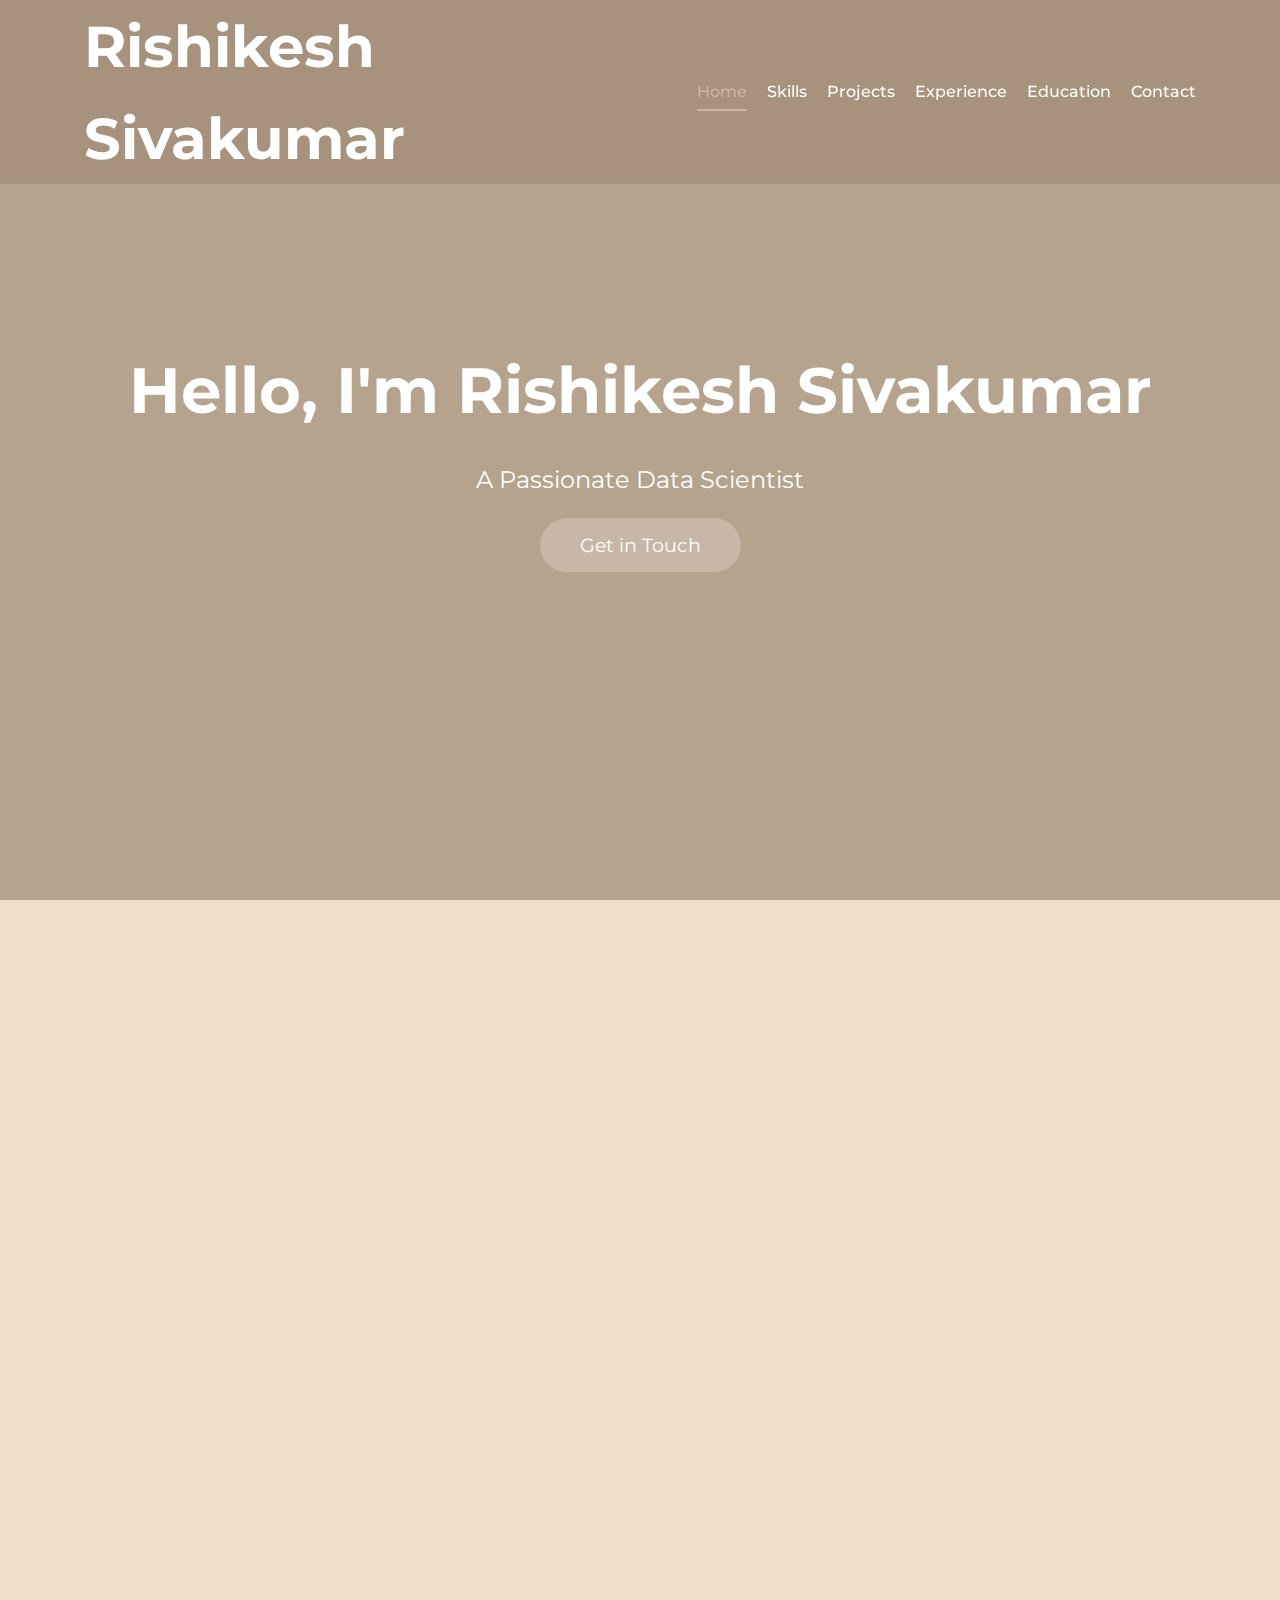
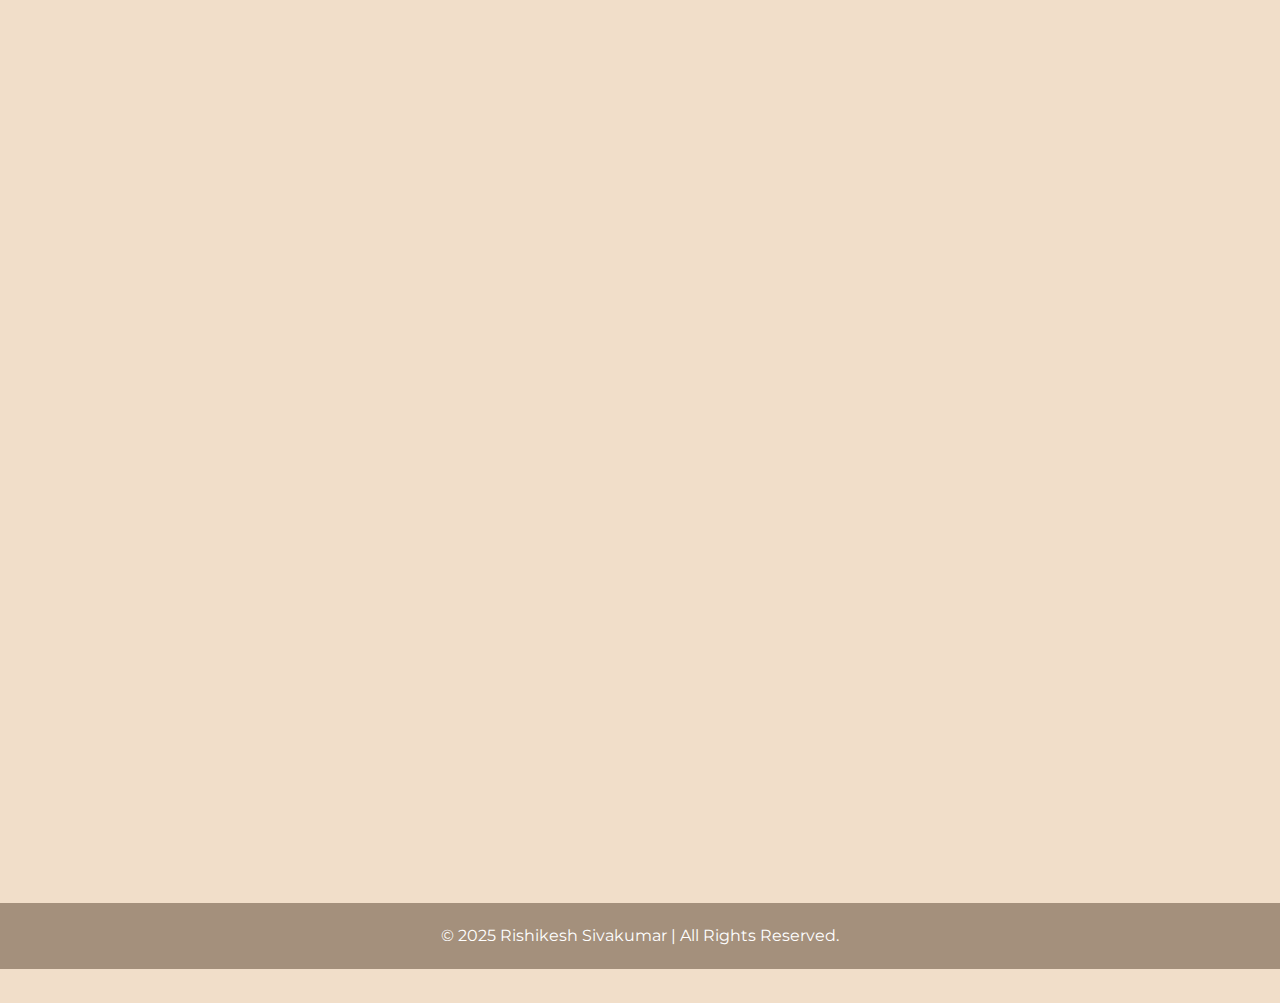
==== commit 3c4dc049: "Update html.html" ====
--- a/html.html
+++ b/html.html
@@ -257,27 +257,25 @@
 
         <!-- Contact Section -->
         <section id="contact" data-aos="fade-up">
-            <h2>Contact Me</h2>
-            <div class="contact-container">
-                <div class="contact-info">
-                    <h3>Get in Touch</h3>
-                    <p><i class="fas fa-map-marker-alt"></i> New York, USA</p>
-                    <p><i class="fas fa-phone"></i> +1 (631) 633-1439</p>
-                    <p><i class="fas fa-envelope"></i> <a href="mailto:vishesh.kumar.1@stonybrook.edu">vishesh.kumar.1@stonybrook.edu</a></p>
-                    <p>
-                    <div class="social-links">
-                        <a href="https://www.linkedin.com/in/vishesh71/"><i class="fab fa-linkedin-in"></i></a>
-                        <a href="https://github.com/vishesh711"><i class="fab fa-github"></i></a>
-                    </div>
-                </div>
-                <form id="contact-form">
-                    <input type="text" id="name" name="name" placeholder="Your Name" required>
-                    <input type="email" id="email" name="email" placeholder="Your Email" required>
-                    <textarea id="message" name="message" rows="5" placeholder="Your Message" required></textarea>
-                    <button type="submit" class="btn">Send Message</button>
-                </form>
-            </div>
-        </section>
+    <h2>Contact Me</h2>
+    <div style="display: flex; justify-content: center;">
+        <div class="contact-info" style="text-align: center;">
+            <p><i class="fas fa-map-marker-alt"></i> Los Angeles, CA 90007</p>
+            <p><i class="fas fa-phone"></i> +1 (323) 864-8852</p>
+            <p><i class="fas fa-envelope"></i> 
+                <a href="mailto:rs22010@usc.edu">rs22010@usc.edu</a>
+            </p>
+            <div class="social-links" style="justify-content: center; display: flex; gap: 10px;">
+                <a href="https://www.linkedin.com/in/rishikesh-s/" aria-label="LinkedIn"><i class="fab fa-linkedin-in"></i></a>
+                <a href="https://github.com/rishusiva" aria-label="GitHub"><i class="fab fa-github"></i></a>
+                <a href="https://scholar.google.com/citations?user=by3N8AgAAAAJ&hl=en&oi=ao" aria-label="Google Scholar" target="_blank">
+                    <i class="fas fa-graduation-cap"></i>
+                </a>
+            </div>
+        </div>
+    </div>
+</section>
+
     </main>
 
     <!-- Footer -->
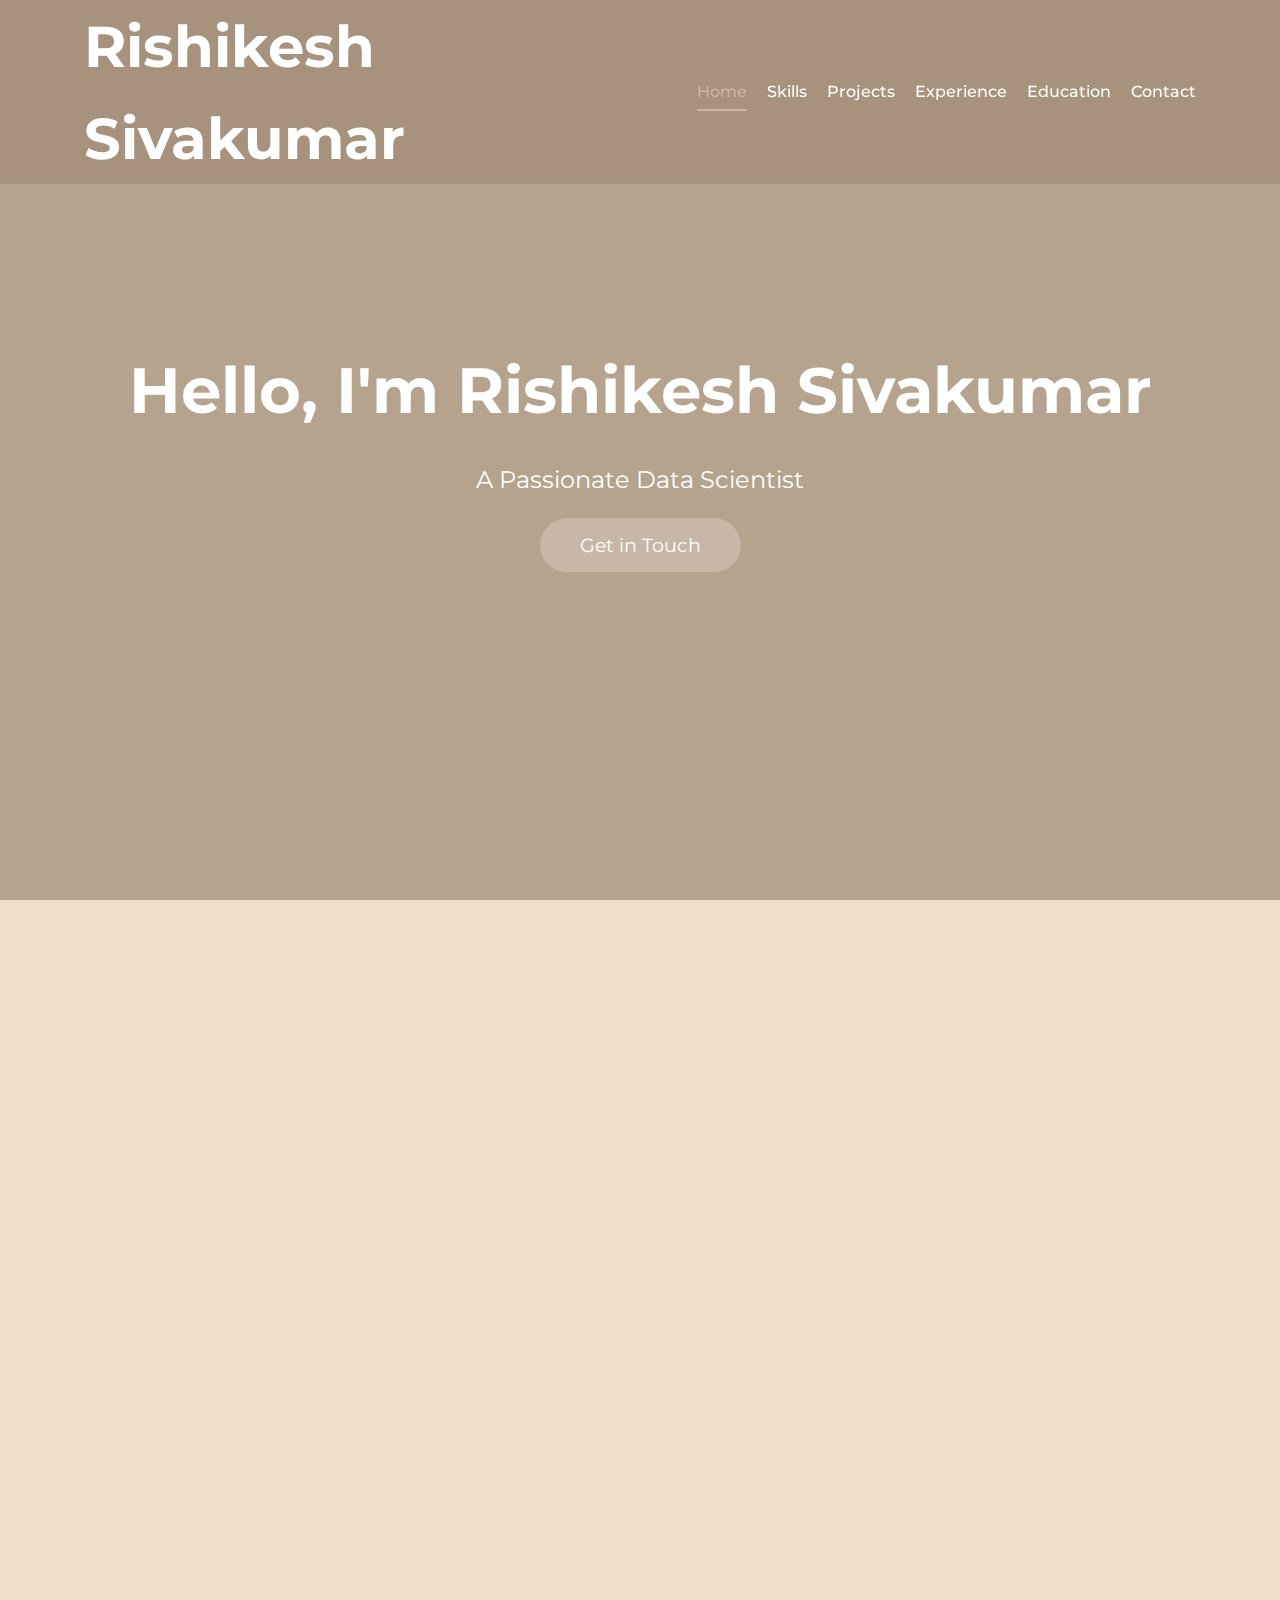
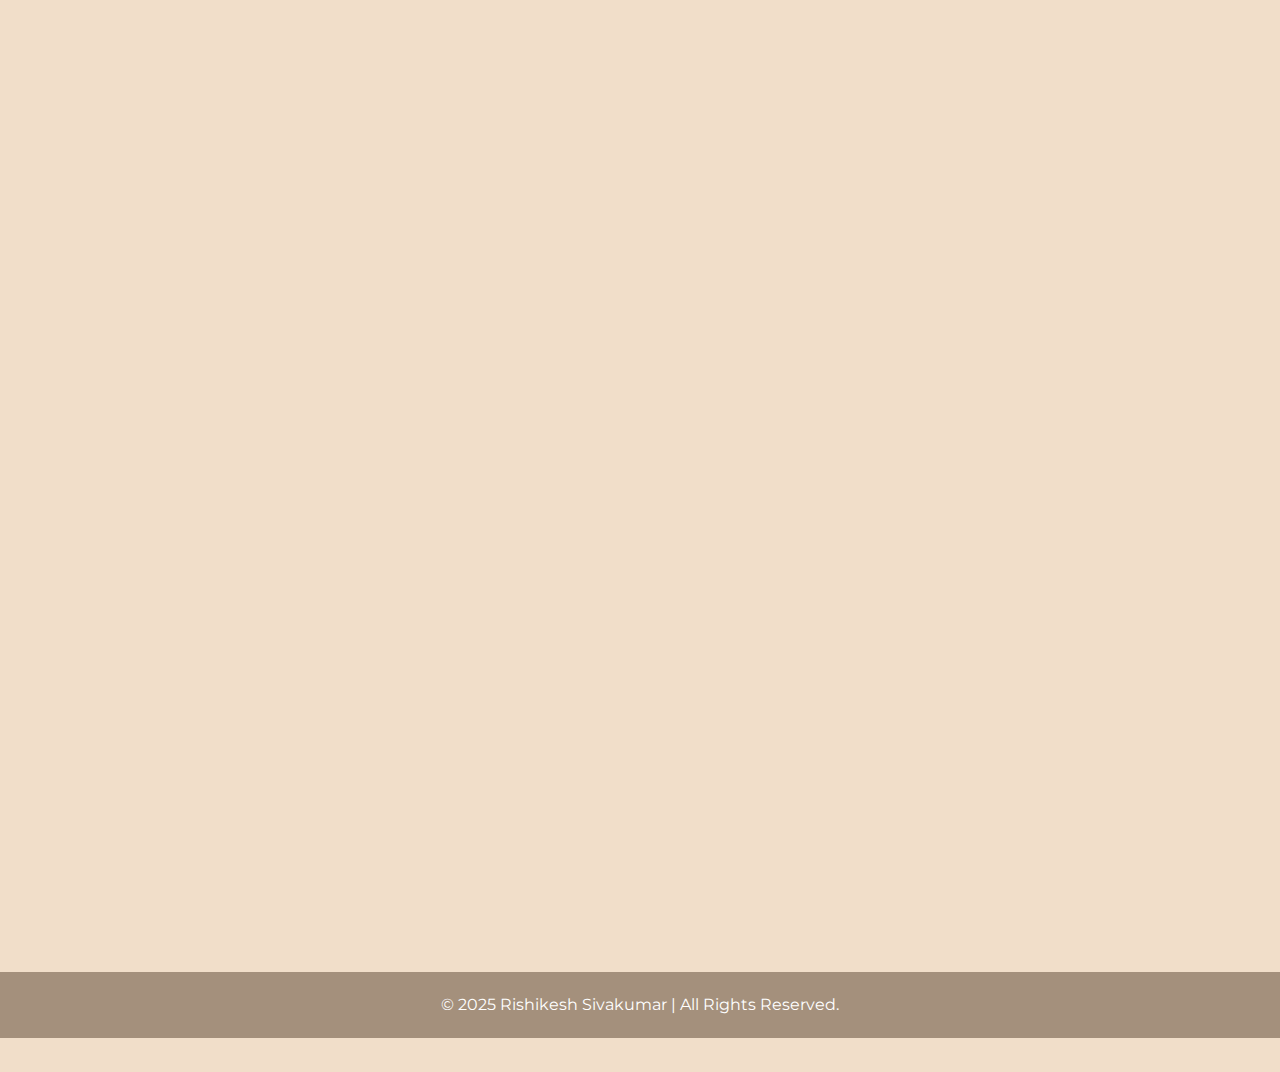
==== commit 93c499c4: "Update html.html" ====
--- a/html.html
+++ b/html.html
@@ -96,26 +96,28 @@
             <h2>Projects</h2>
             <div class="projects-grid">
                 <!-- Project 1 -->
-                <div class="project-card" data-aos="fade-up" data-aos-delay="100">
-                    <img src="images/project1.jpg" alt="RAGCache Project">
-                    <div class="project-info">
-                        <h3>RAGCache: Efficient Knowledge Caching</h3>
-                        <p><em>Aug 2024 - Nov 2024</em></p>
-                        <p>
-                            Developed and deployed a caching policy tailored for Retrieval Augmented Generation (RAG) architectures, leading to a 400% improvement in response latency and a 20% reduction in computing resources. Leveraged Langchain and LLMs to optimize knowledge retrieval processes.
-                        </p>
-                        <p>
-                            <strong>Key Contributions:</strong>
-                            <ul>
-                                <li>Analyzed existing RAG architectures to identify bottlenecks in knowledge retrieval.</li>
-                                <li>Designed a caching mechanism that intelligently stores and retrieves frequent queries.</li>
-                                <li>Implemented the solution using Python and integrated it with existing systems.</li>
-                                <li>Conducted extensive testing to ensure scalability and reliability.</li>
-                            </ul>
-                        </p>
-                        <a href="#" class="btn">Read More</a>
-                    </div>
-                </div>
+               <div class="project-card" data-aos="fade-up" data-aos-delay="100">
+    <img src="retina.jpg" alt="Glaucoma Detection Project">
+    <div class="project-info">
+        <h3>Glaucoma Detection through Multi-Modal Integration of Retinal Images</h3>
+        <p><em>Research Project - USC Big Data in Biotransport Center</em></p>
+        <p>
+            Developed a comprehensive hybrid model that integrates Vision Transformers and CNN blocks to detect glaucoma from retinal scan images.
+        </p>
+        <ul>
+            <li>Comprehensive integration of images and biomarkers for better prediction.</li>
+            <li>99.4% accuracy achieved using advanced Swin Transformer architecture.</li>
+        </ul>
+        <!-- TAGS SECTION -->
+        <div class="project-tags">
+            <span>Computer Vision</span>
+            <span>Deep Learning</span>
+            <span>Medical AI</span>
+            <span>Vision Transformers</span>
+        </div>
+        <a href="#" class="btn">Read More</a>
+    </div>
+</div>
                 <!-- Project 2 -->
                 <div class="project-card" data-aos="fade-up" data-aos-delay="200">
                     <img src="images/project2.jpg" alt="RestoDB Project">
@@ -258,14 +260,14 @@
         <!-- Contact Section -->
         <section id="contact" data-aos="fade-up">
     <h2>Contact Me</h2>
-    <div style="display: flex; justify-content: center;">
-        <div class="contact-info" style="text-align: center;">
+    <div class="contact-container">
+        <div class="contact-info">
             <p><i class="fas fa-map-marker-alt"></i> Los Angeles, CA 90007</p>
             <p><i class="fas fa-phone"></i> +1 (323) 864-8852</p>
             <p><i class="fas fa-envelope"></i> 
                 <a href="mailto:rs22010@usc.edu">rs22010@usc.edu</a>
             </p>
-            <div class="social-links" style="justify-content: center; display: flex; gap: 10px;">
+            <div class="social-links">
                 <a href="https://www.linkedin.com/in/rishikesh-s/" aria-label="LinkedIn"><i class="fab fa-linkedin-in"></i></a>
                 <a href="https://github.com/rishusiva" aria-label="GitHub"><i class="fab fa-github"></i></a>
                 <a href="https://scholar.google.com/citations?user=by3N8AgAAAAJ&hl=en&oi=ao" aria-label="Google Scholar" target="_blank">
@@ -273,8 +275,14 @@
                 </a>
             </div>
         </div>
+
+        <!-- Profile Image -->
+        <div class="contact-image">
+            <img src="1691067912880-3.jpeg" alt="Profile Image">
+        </div>
     </div>
 </section>
+
 
     </main>
 
--- a/style.css
+++ b/style.css
@@ -230,7 +230,7 @@
 
 .skill p {
     font-size: 1em;
-    color: var(--primary-color);
+    color: black;
 }
 
 .skill:hover {
@@ -241,8 +241,8 @@
 .projects-grid {
     display: flex;
     flex-wrap: wrap;
-    justify-content: space-around;
-    align-items: stretch; /* Ensure cards align vertically */
+    justify-content: space-between;
+    gap: 20px; /* Space between the cards */
 }
 
 .project-card {
@@ -253,17 +253,26 @@
     overflow: hidden;
     box-shadow: 0 5px 15px rgba(0,0,0,0.1);
     display: flex;
-    flex-direction: column; /* Allows pushing button to bottom */
+    flex-direction: column; /* Stack content vertically */
     padding: 20px;
-    transition: transform 0.3s;
-    /* If needed, enforce a min-height to ensure uniform card size */
-    /* min-height: 650px; */
+    min-height: 350px; /* Ensures consistent box size */
+    justify-content: space-between; /* Ensures content and button separation */
+}
+
+
+.project-card img {
+    width: 35%;
+    height: auto;
+    object-fit: cover;
+    border-radius: 8px;
+    margin-right: 20px;
 }
 
 .project-info {
     flex: 1;
     display: flex;
     flex-direction: column;
+    justify-content: center;
 }
 
 .project-info h3 {
@@ -276,11 +285,6 @@
     font-size: 1em;
     margin-bottom: 15px;
     color: var(--primary-color);
-}
-
-.project-info ul {
-    margin-bottom: 20px;
-    flex: 1;
 }
 
 .project-card a.btn {
@@ -291,18 +295,30 @@
     font-size: 1em;
     border-radius: 50px;
     transition: background 0.3s, color 0.3s;
-    margin-top: auto; /* Push the button to the bottom within the card */
-    align-self: start;
-}
-
-.project-card a.btn:hover {
-    background: var(--secondary-color);
-    color: #fff;
-}
+    margin-top: 20px; /* Adds space between content and button */
+    align-self: flex-start; /* Align button to the left */
+    position: relative;
+    bottom: 0; /* Keeps the button near the bottom */
+}
+
 
 .project-card:hover {
     transform: translateY(-10px);
 }
+
+/* Responsive Adjustments */
+@media (max-width: 992px) {
+    .project-card {
+        flex: 0 0 100%;
+        flex-direction: column;
+    }
+
+    .project-card img {
+        width: 100%;
+        margin-bottom: 15px;
+    }
+}
+
 
 /* Timeline for Experience */
 .timeline {
@@ -368,7 +384,7 @@
 .timeline-content p {
     font-size: 1em;
     margin-bottom: 10px;
-    color: var(--primary-color);
+    color: black !important;
 }
 
 .timeline-content ul {
@@ -379,7 +395,7 @@
     margin-bottom: 10px;
     position: relative;
     padding-left: 20px;
-    color: var(--primary-color);
+    color: black !important;
 }
 
 .timeline-content ul li::before {
@@ -418,12 +434,12 @@
 .education-item h3 {
     font-size: 1.5em;
     margin-bottom: 10px;
-    color: var(--primary-color);
+    color: black !important;
 }
 
 .education-item p {
     font-size: 1em;
-    color: var(--primary-color);
+    color: black !important;
 }
 
 .education-item:hover {
@@ -636,3 +652,172 @@
 header {
     background-attachment: fixed;
 }
+.contact-container {
+    display: flex;
+    flex-wrap: wrap;
+    justify-content: center;
+    align-items: center;
+    text-align: center;
+    gap: 20px; /* Space between the text and image */
+}
+
+.contact-image img {
+    width: 200px; /* Adjust the size if necessary */
+    height: 200px;
+    border-radius: 50%;
+    object-fit: cover; /* Ensures image fits inside the circle */
+    border: 5px solid var(--accent-color); /* Optional border */
+}
+
+.projects-grid-new {
+    display: flex;
+    flex-direction: column;
+    gap: 40px;
+}
+
+.project-item {
+    display: flex;
+    flex-wrap: wrap;
+    gap: 20px;
+    align-items: center;
+}
+
+.project-image img {
+    width: 300px;
+    height: auto;
+    border-radius: 10px;
+    object-fit: cover;
+    box-shadow: 0 5px 15px rgba(0, 0, 0, 0.1);
+}
+
+.project-content {
+    flex: 1;
+}
+
+.project-content h3 {
+    font-size: 1.8em;
+    color: var(--primary-color);
+    margin-bottom: 10px;
+}
+
+.project-content p {
+    font-size: 1em;
+    margin-bottom: 10px;
+    color: var(--primary-color);
+}
+
+.project-content ul {
+    list-style: none;
+    padding-left: 0;
+    margin-bottom: 20px;
+}
+
+.project-content ul li {
+    padding-left: 20px;
+    position: relative;
+}
+
+.project-content ul li::before {
+    content: "\f00c";
+    font-family: 'Font Awesome 6 Free';
+    font-weight: 900;
+    position: absolute;
+    left: 0;
+    color: var(--accent-color);
+}
+
+.projects-container {
+    display: flex;
+    flex-wrap: wrap;
+    gap: 20px; /* Space between project items */
+    justify-content: space-between;
+}
+
+.project-item {
+    display: flex;
+    flex-wrap: wrap;
+    flex-direction: row;
+    gap: 20px;
+    align-items: flex-start; /* Aligns image and text at the top */
+    background-color: #fff;
+    padding: 20px;
+    border-radius: 10px;
+    box-shadow: 0 5px 15px rgba(0, 0, 0, 0.1);
+    flex: 0 0 48%; /* Keeps two items per row */
+}
+
+.project-heading {
+    width: 100%;
+    font-size: 1.8em;
+    color: var(--primary-color);
+    margin-bottom: 20px;
+    font-weight: bold;
+}
+
+.project-image {
+    flex: 1;
+    max-width: 40%;
+}
+
+.project-image img {
+    width: 100%;
+    border-radius: 10px;
+    object-fit: cover;
+}
+
+.project-details {
+    flex: 2;
+    padding: 0 20px; /* Remove any excessive padding */
+    display: flex;
+    flex-direction: column;
+    justify-content: flex-start;
+}
+
+.project-details h3 {
+    font-size: 1.8em;
+    margin-bottom: 10px;
+}
+
+.project-details p {
+    font-size: 1em;
+    margin-bottom: 10px;
+}
+
+.project-details ul {
+    flex-grow: 1;
+}
+
+.project-item a.btn {
+    background-color: var(--accent-color);
+    padding: 10px 20px;
+    color: #fff;
+    text-decoration: none;
+    border-radius: 20px;
+    transition: background-color 0.3s ease;
+    margin-top: auto;
+    align-self: flex-start;
+}
+
+.project-item a.btn:hover {
+    background-color: var(--secondary-color);
+}
+
+/* Responsive Fix for Mobile */
+@media (max-width: 768px) {
+    .project-item {
+        flex-direction: column;
+        align-items: center;
+    }
+
+    .project-image {
+        max-width: 100%;
+    }
+
+    .project-details {
+        text-align: center;
+    }
+
+    .project-heading {
+        text-align: center;
+    }
+}
